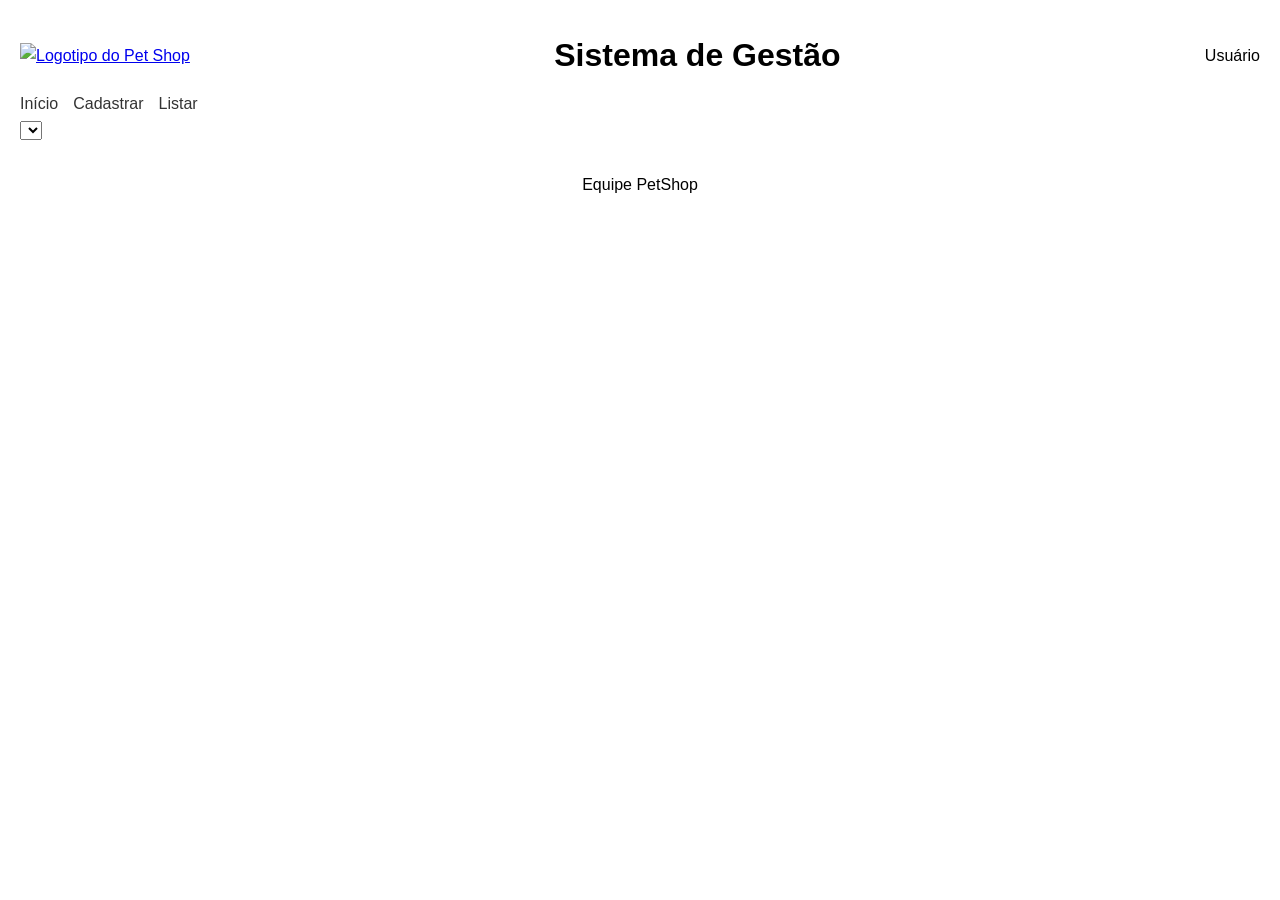
==== Trabalho/WEB1/WEB1/projeto-petshop/index.html @ a6c42217 "Add files via upload" ====
<!DOCTYPE html>
<html lang="pt-BR">
<head>
    <meta charset="UTF-8">
    <meta name="viewport" content="width=device-width, initial-scale=1.0">
    <title>Sistema de Gestão de Pets</title>
    <link rel="stylesheet" href="css/style.css">
</head>
<body>
    <header>
        <a href="#" class="logo"><img src="img/logo.png" alt="Logotipo do Pet Shop"></a>
        <h1>Sistema de Gestão</h1>
        <div class="perfil">Usuário</div>
    </header>
    <nav>
        <ul>
            <li><a href="#">Início</a></li>
            <li><a href="#">Cadastrar</a></li>
            <li><a href="#">Listar</a></li>
        </ul>
    </nav>
    <main>
        <select name="" id=""></select>
    </main>
    <footer>
        <p>Equipe PetShop</p>
    </footer>
    <script src="js/script.js"></script>
</body>
</html>
---- Trabalho/WEB1/WEB1/projeto-petshop/css/style.css ----
/* estilo base do petshop */
* {
    box-sizing: border-box;
    margin: 0;
    padding: 0;
}
body {
    font-family: Arial, sans-serif;
    line-height: 1.6;
    padding: 20px;
}
header {
    display: flex;
    align-items: center;
    justify-content: space-between;
    padding: 10px 0;
}
nav ul {
    list-style: none;
    display: flex;
    gap: 15px;
}
nav a {
    text-decoration: none;
    color: #333;
}
footer {
    text-align: center;
    margin-top: 30px;
}
/* login page */
.login-container {
    max-width: 400px;
    margin: 100px auto;
    padding: 20px;
    border: 1px solid #ccc;
    border-radius: 8px;
}
.login-container form {
    display: flex;
    flex-direction: column;
    gap: 10px;
}
.login-container button {
    padding: 10px;
    background-color: #28a745;
    color: white;
    border: none;
    cursor: pointer;
}
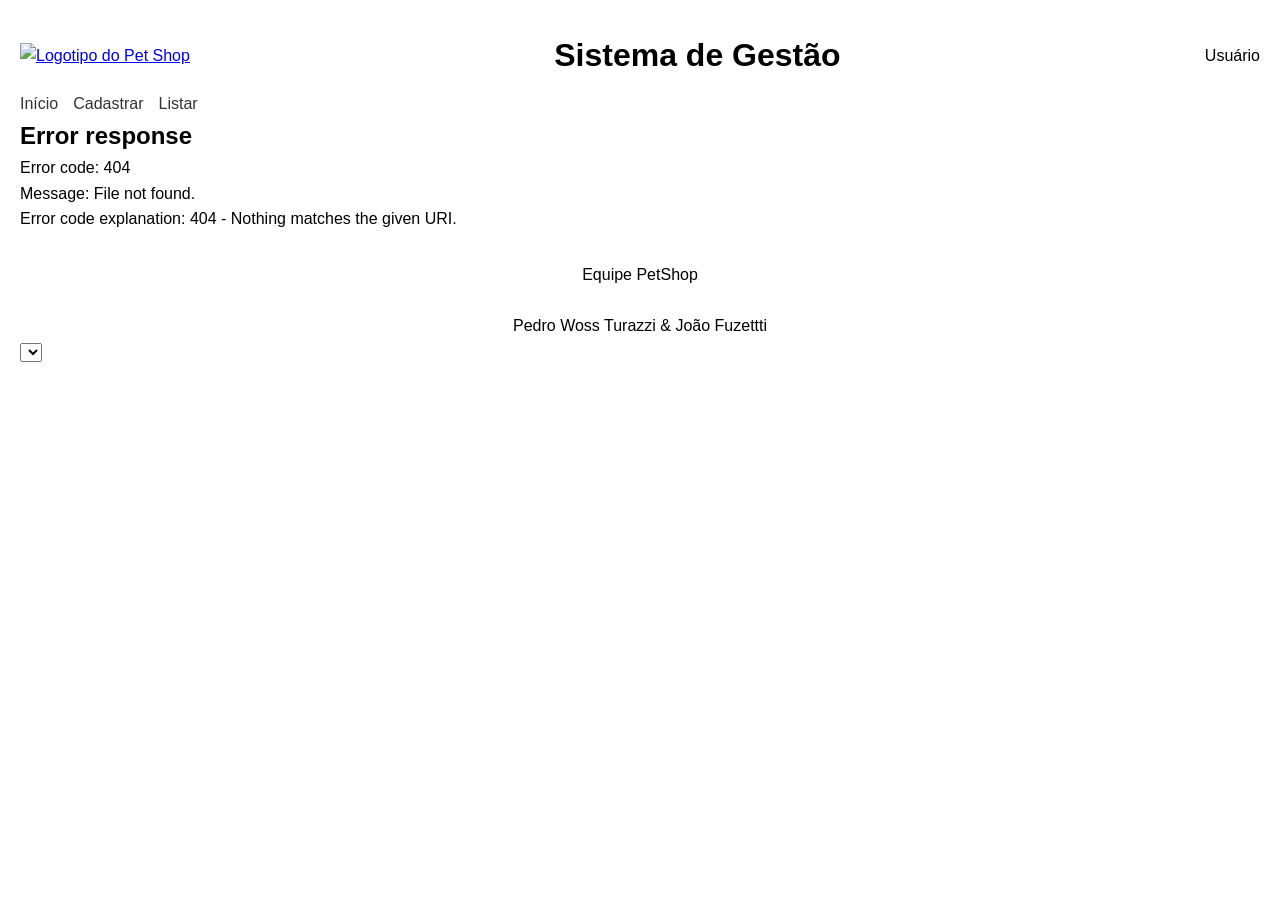
==== commit 49f6ff27: "Add files via upload" ====
--- a/Trabalho/WEB1/WEB1/projeto-petshop/index.html
+++ b/Trabalho/WEB1/WEB1/projeto-petshop/index.html
@@ -7,24 +7,46 @@
     <link rel="stylesheet" href="css/style.css">
 </head>
 <body>
-    <header>
-        <a href="#" class="logo"><img src="img/logo.png" alt="Logotipo do Pet Shop"></a>
-        <h1>Sistema de Gestão</h1>
-        <div class="perfil">Usuário</div>
+    <header id="cabecalho">  
     </header>
-    <nav>
-        <ul>
-            <li><a href="#">Início</a></li>
-            <li><a href="#">Cadastrar</a></li>
-            <li><a href="#">Listar</a></li>
-        </ul>
+    <nav id = "nav">
     </nav>
+    <article id = "article">
+    </article>
+    <footer id="rodape">
+    </footer>
+
+<script>
+    fetch('header.html')
+        .then(response => response.text())
+        .then(data => {
+            document.getElementById('cabecalho').innerHTML = data;
+        });
+
+    fetch('footer.html')
+        .then(response => response.text())
+        .then(data => {
+            document.getElementById('rodape').innerHTML = data;
+        });
+
+        fetch('nav.html')
+        .then(response => response.text())
+        .then(data => {
+            document.getElementById('nav').innerHTML = data;
+        });
+
+        fetch('article.html')
+        .then(response => response.text())
+        .then(data => {
+            document.getElementById('article').innerHTML = data;
+        });
+        
+</script>
+    
     <main>
         <select name="" id=""></select>
     </main>
-    <footer>
-        <p>Equipe PetShop</p>
-    </footer>
+
     <script src="js/script.js"></script>
 </body>
 </html>
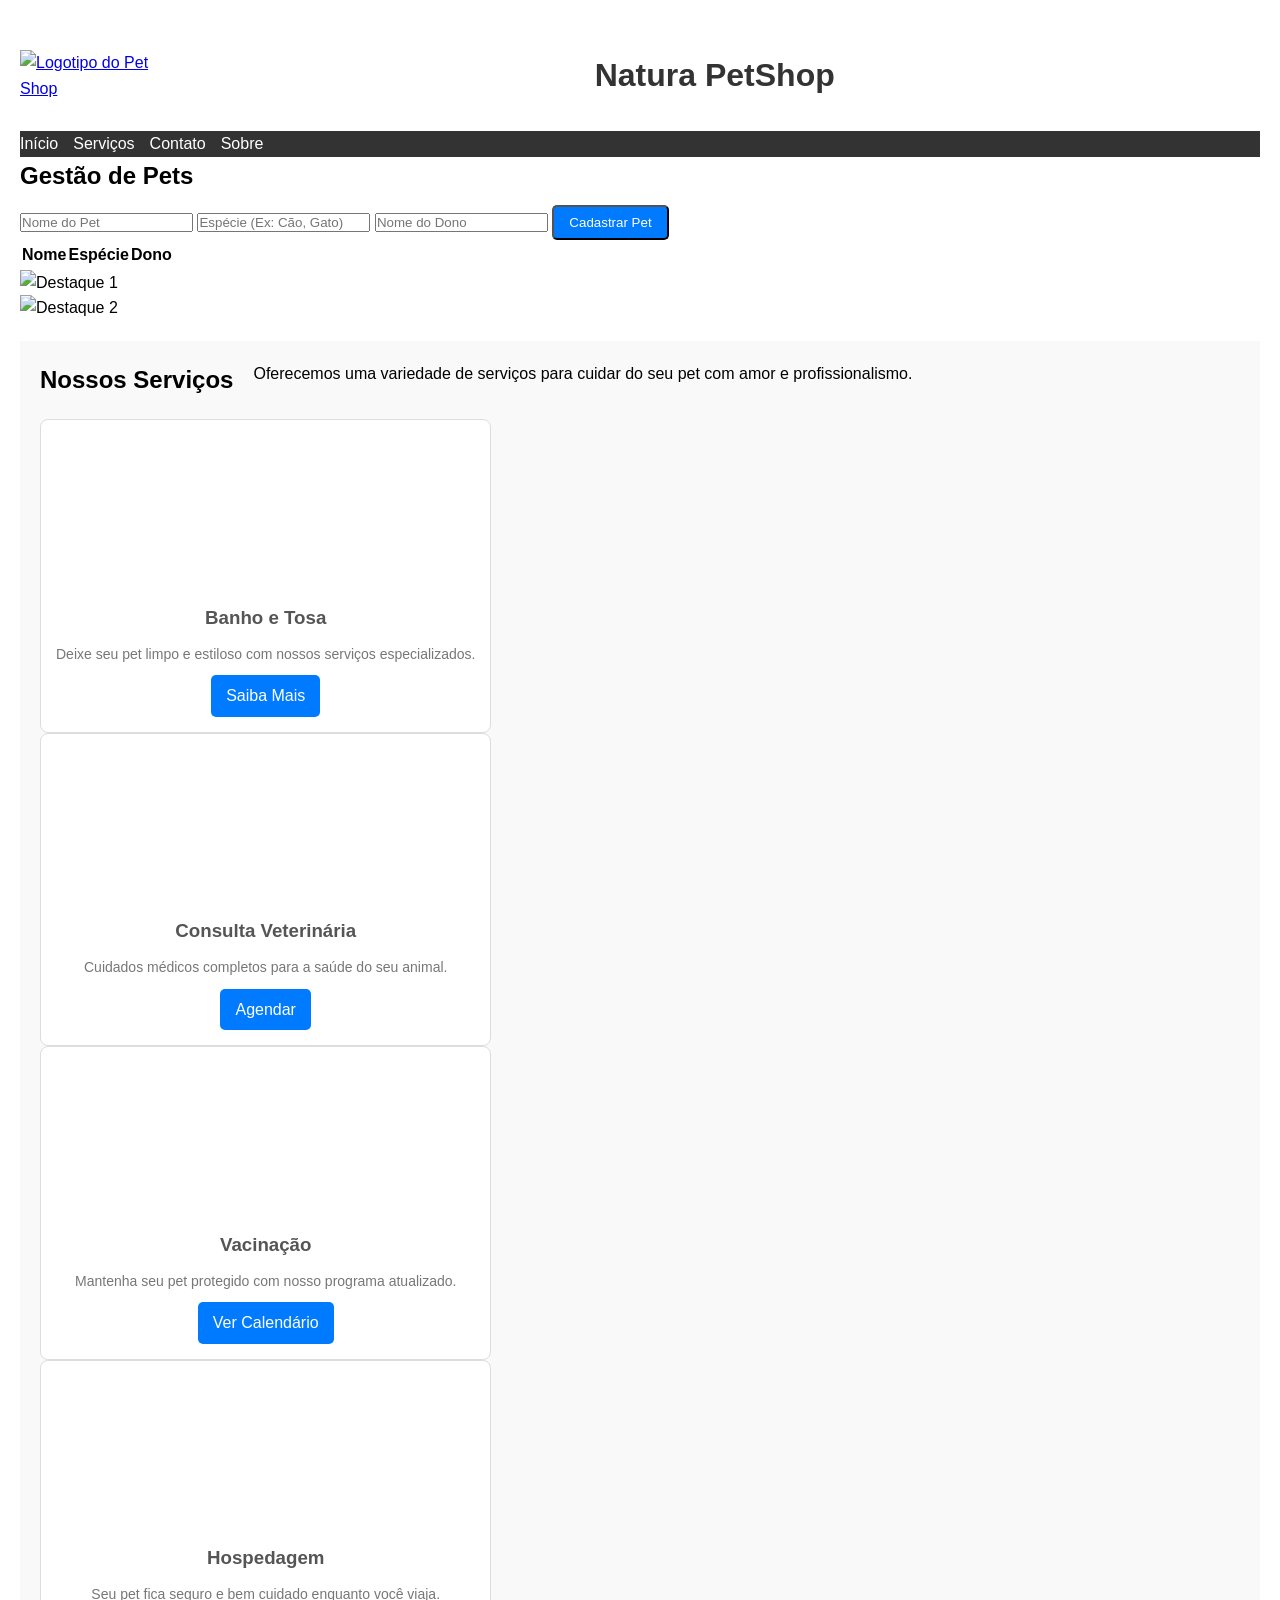
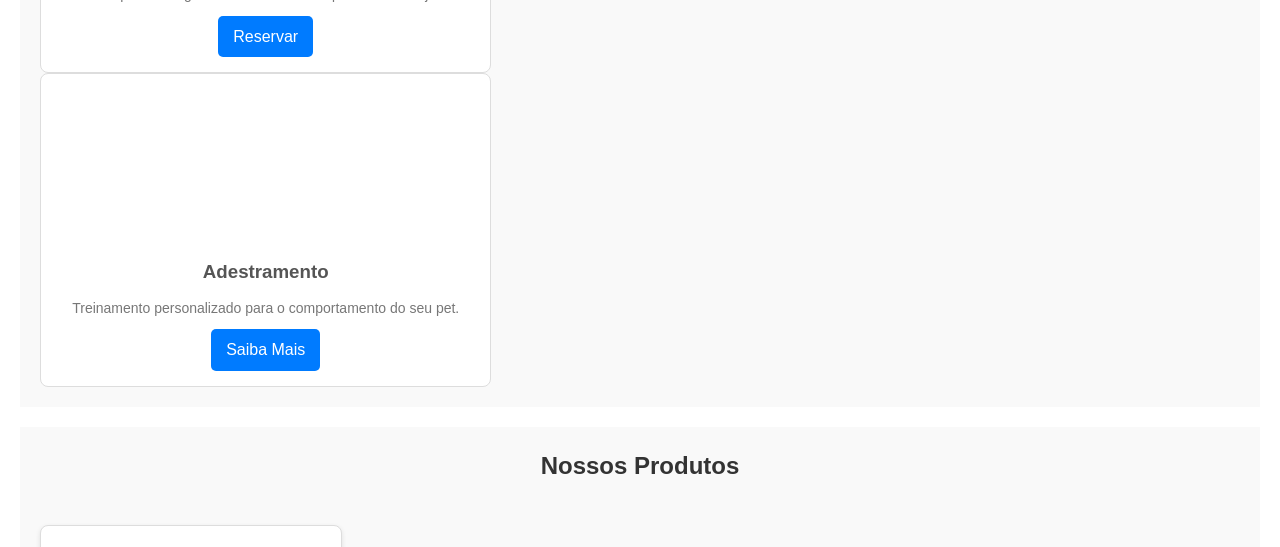
==== commit 7d707841: "index.html" ====
--- a/Trabalho/WEB1/WEB1/projeto-petshop/index.html
+++ b/Trabalho/WEB1/WEB1/projeto-petshop/index.html
@@ -8,13 +8,13 @@
 </head>
 <body>
     <header id="cabecalho">  
-    </header>
+     </header>
     <nav id = "nav">
-    </nav>
+     </nav>
     <article id = "article">
-    </article>
+     </article>
     <footer id="rodape">
-    </footer>
+     </footer>
 
 <script>
     fetch('header.html')
@@ -40,13 +40,9 @@
         .then(data => {
             document.getElementById('article').innerHTML = data;
         });
-        
+
 </script>
-    
-    <main>
-        <select name="" id=""></select>
-    </main>
-
+   
     <script src="js/script.js"></script>
 </body>
-</html>+</html>
--- a/Trabalho/WEB1/WEB1/projeto-petshop/css/style.css
+++ b/Trabalho/WEB1/WEB1/projeto-petshop/css/style.css
@@ -1,34 +1,97 @@
 /* estilo base do petshop */
+
+/* NOVO: variáveis de cores (facilita manutenção ou alteração) */
+:root {
+    --cor-texto: #333;
+    --cor-primaria: #007bff;
+    --cor-primaria-hover: #0056b3;
+    --cor-sucesso: #28a745;
+    --cor-fundo-claro: #f9f9f9;
+    --cor-footer: #c3f2f4;
+}
+
+/* Centraliza o H1 do header especificamente */
+#cabecalho h1 {
+    text-align: center;
+    width: 100%;
+    margin: 20px 0;
+    font-family: Arial, sans-serif;
+    color: var(--cor-texto);
+}
+
 * {
     box-sizing: border-box;
     margin: 0;
     padding: 0;
 }
+
 body {
     font-family: Arial, sans-serif;
     line-height: 1.6;
     padding: 20px;
 }
+
 header {
     display: flex;
     align-items: center;
     justify-content: space-between;
     padding: 10px 0;
 }
+
+/*-------------nav---------*/
+
 nav ul {
     list-style: none;
     display: flex;
     gap: 15px;
-}
+    margin: 0;
+    padding: 0;
+    background-color: var(--cor-texto);
+}
+
 nav a {
     text-decoration: none;
-    color: #333;
-}
-footer {
-    text-align: center;
-    margin-top: 30px;
-}
-/* login page */
+    color: white;
+}
+
+nav a:hover {
+    background-color: #111111;
+}
+
+nav h2,
+nav p {
+    margin: 10px;
+}
+
+/*-----------footer----------*/
+
+.footer-cabecalho {
+    display: flex;
+    flex-direction: row;
+    justify-content: center; 
+    align-items: stretch;     
+    width: 100%;                
+    padding: 30px 5%;
+    background-color: var(--cor-footer);
+    border-top: 1px solid #000000;
+
+    /* MELHORIA: espaçamento automático entre colunas */
+    gap: 20px;
+}
+
+.footer-coluna {
+    flex: 1; 
+    padding: 20px;
+    text-align: center;
+    transition: background 0.3s;
+}
+
+.footer-coluna:not(:first-child) {
+    border-left: 1px solid #070707;
+}
+
+/*----------- login page------------ */
+
 .login-container {
     max-width: 400px;
     margin: 100px auto;
@@ -36,15 +99,127 @@
     border: 1px solid #ccc;
     border-radius: 8px;
 }
+
 .login-container form {
     display: flex;
     flex-direction: column;
     gap: 10px;
 }
+
 .login-container button {
     padding: 10px;
-    background-color: #28a745;
+    background-color: var(--cor-sucesso);
     color: white;
     border: none;
     cursor: pointer;
 }
+
+/*----------- article (produtos) ----------*/
+
+.produtos {
+    padding: 20px;
+    background-color: var(--cor-fundo-claro);
+    margin: 20px 0;
+
+    display: flex;
+    flex-wrap: wrap;
+    gap: 20px;
+}
+
+.produtos h2 {
+    text-align: center;
+    margin-bottom: 20px;
+    color: var(--cor-texto);
+    width: 100%;
+}
+
+.produto {
+    flex: 1 1 calc(50% - 20px);
+
+    background-color: white;
+    border: 1px solid #ddd;
+    border-radius: 8px;
+    padding: 15px;
+    text-align: center;
+    box-shadow: 0 2px 5px rgba(0,0,0,0.1);
+    transition: transform 0.3s;
+}
+
+.produto:hover {
+    transform: translateY(-5px);
+}
+
+.produto img {
+    max-width: 100%;
+    height: 150px;
+    object-fit: cover;
+    border-radius: 5px;
+}
+
+.produto h3 {
+    margin: 10px 0;
+    color: #555;
+}
+
+.produto p {
+    color: #777;
+    font-size: 14px;
+}
+
+.btn {
+    display: inline-block;
+    padding: 8px 15px;
+    background-color: var(--cor-primaria);
+    color: white;
+    text-decoration: none;
+    border-radius: 5px;
+    margin-top: 10px;
+    transition: background-color 0.3s;
+}
+
+.servicos {
+    padding: 20px;
+    background-color: var(--cor-fundo-claro);
+    margin: 20px 0;
+
+    display: flex;
+    flex-wrap: wrap;
+    gap: 20px;
+}
+
+.servico {
+    flex: 1 1 calc(50% - 20px);
+    background-color: white;
+    border: 1px solid #ddd;
+    border-radius: 8px;
+    padding: 15px;
+    text-align: center;
+}
+
+.servico img {
+    max-width: 100%;
+    height: 150px;
+    object-fit: cover;
+    border-radius: 5px;
+}
+
+.servico h3 {
+    margin: 10px 0;
+    color: #555;
+}
+
+.servico p {
+    color: #777;
+    font-size: 14px;
+}
+
+.btn:hover {
+    background-color: var(--cor-primaria-hover);
+}
+
+/* Responsividade para mobile */
+@media (max-width: 768px) {
+    .produto {
+        flex: 1 1 100%;
+    }
+}
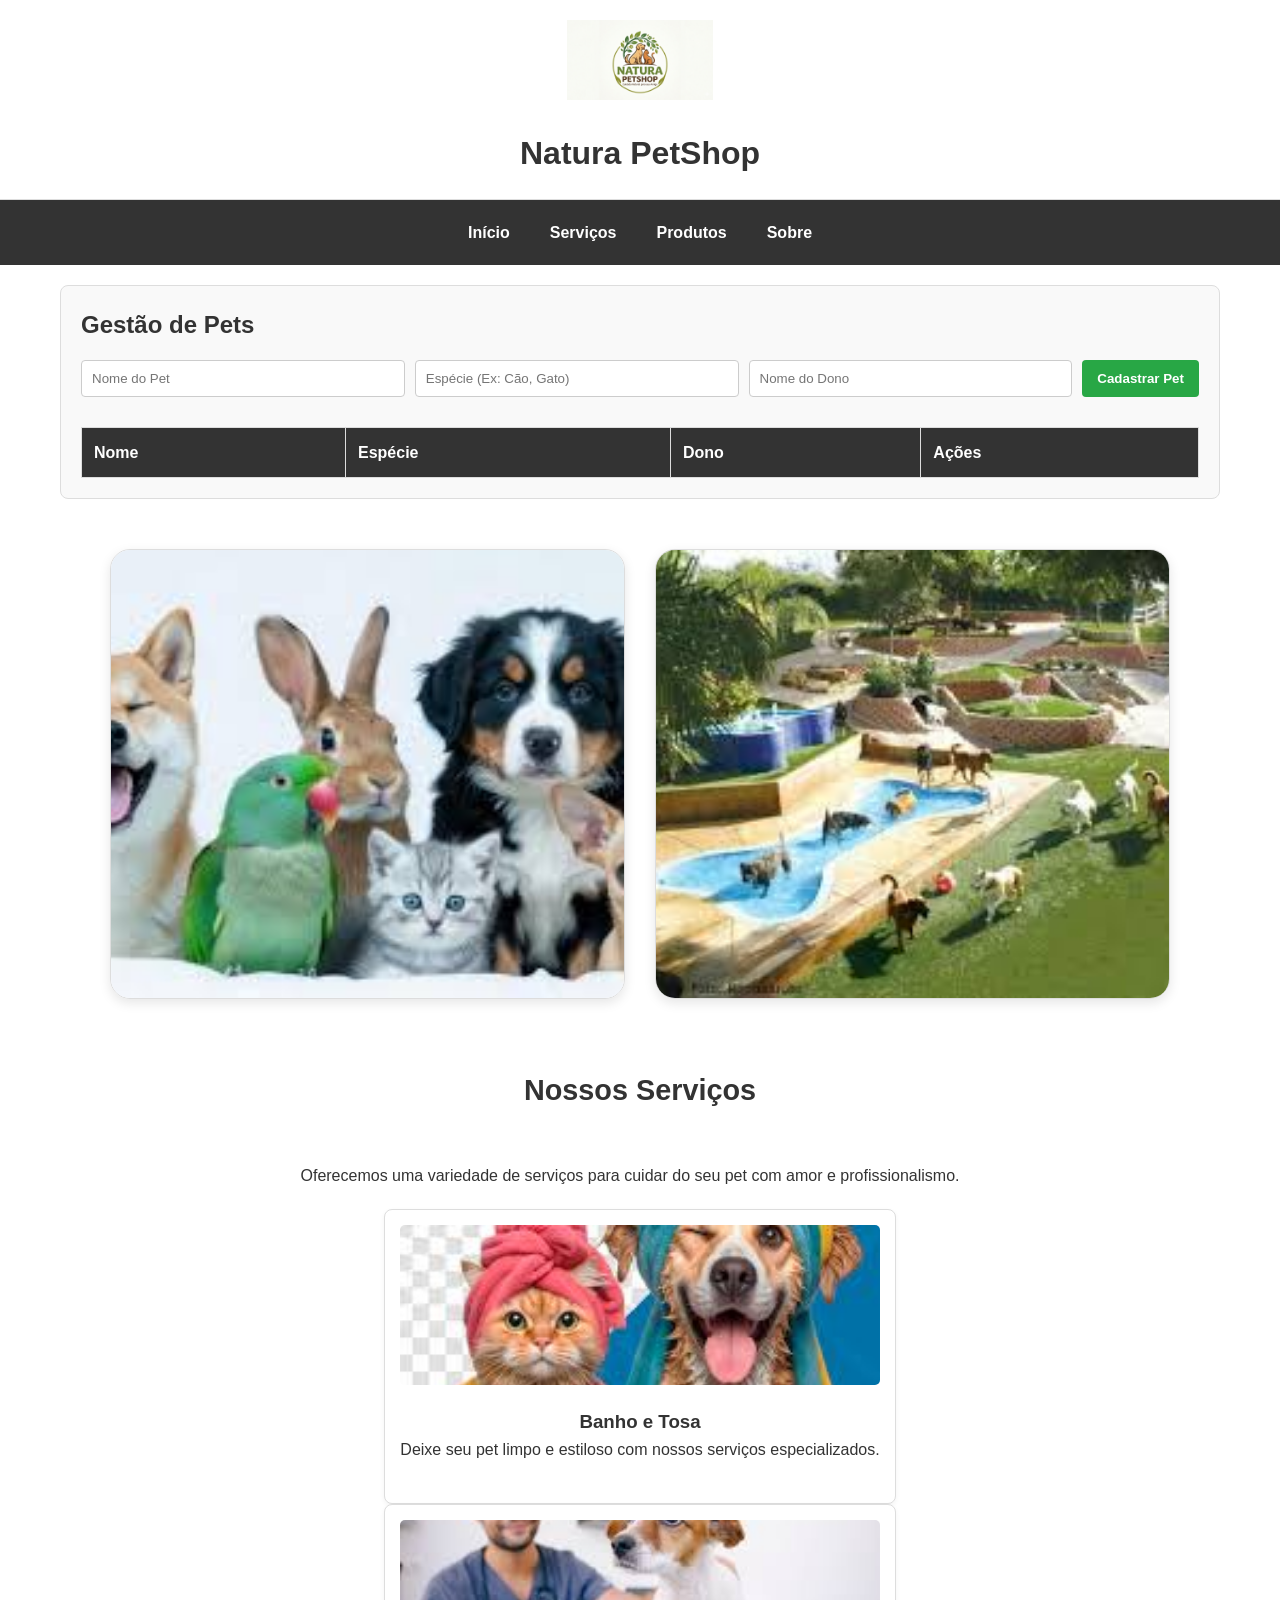
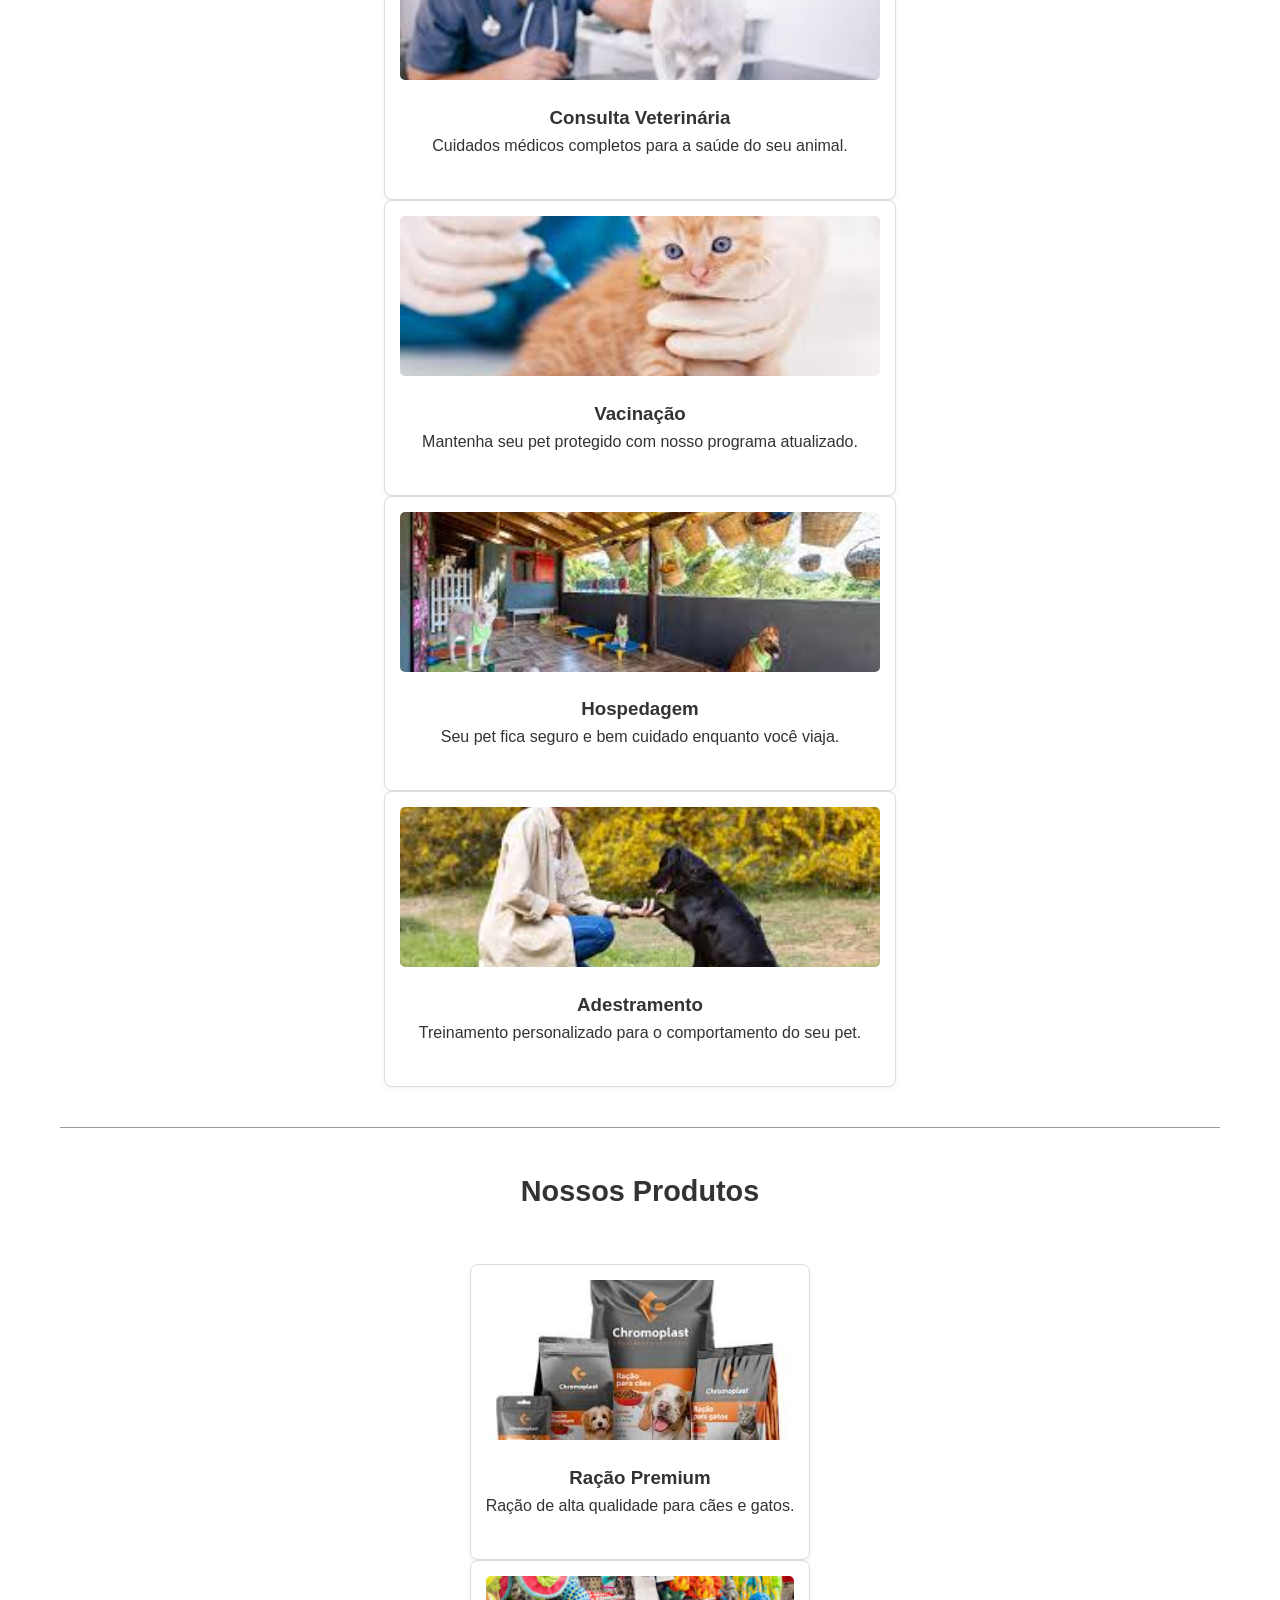
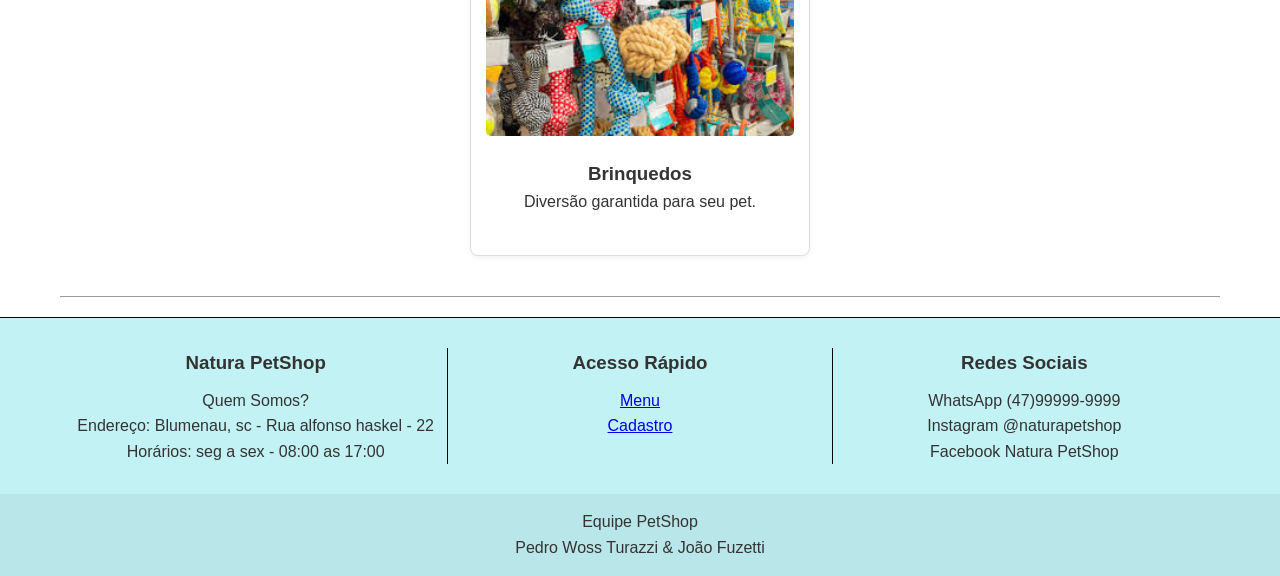
==== commit 8715822f: "Carregar e atualizar tabela dos pets Added functions to load pets and update table after rendering a" ====
--- a/Trabalho/WEB1/WEB1/projeto-petshop/index.html
+++ b/Trabalho/WEB1/WEB1/projeto-petshop/index.html
@@ -29,16 +29,19 @@
             document.getElementById('rodape').innerHTML = data;
         });
 
-        fetch('nav.html')
+    fetch('nav.html')
         .then(response => response.text())
         .then(data => {
             document.getElementById('nav').innerHTML = data;
         });
 
-        fetch('article.html')
+    fetch('article.html')
         .then(response => response.text())
         .then(data => {
             document.getElementById('article').innerHTML = data;
+            // Carregar pets APÓS a tabela ser renderizada
+            carregarPets();
+            atualizarTabela();
         });
 
 </script>
--- a/Trabalho/WEB1/WEB1/projeto-petshop/css/style.css
+++ b/Trabalho/WEB1/WEB1/projeto-petshop/css/style.css
@@ -1,22 +1,10 @@
-/* estilo base do petshop */
-
-/* NOVO: variáveis de cores (facilita manutenção ou alteração) */
+/* ---VARIÁVEIS de CORES --- */
 :root {
     --cor-texto: #333;
     --cor-primaria: #007bff;
-    --cor-primaria-hover: #0056b3;
     --cor-sucesso: #28a745;
     --cor-fundo-claro: #f9f9f9;
     --cor-footer: #c3f2f4;
-}
-
-/* Centraliza o H1 do header especificamente */
-#cabecalho h1 {
-    text-align: center;
-    width: 100%;
-    margin: 20px 0;
-    font-family: Arial, sans-serif;
-    color: var(--cor-texto);
 }
 
 * {
@@ -28,198 +16,252 @@
 body {
     font-family: Arial, sans-serif;
     line-height: 1.6;
-    padding: 20px;
-}
-
+    background-color: white;
+    color: var(--cor-texto);
+}
+
+/* --- HEADER --- */
 header {
     display: flex;
+    flex-direction: column;
     align-items: center;
-    justify-content: space-between;
+    padding: 20px 0;
+    border-bottom: 1px solid #ddd;
+}
+
+#cabecalho h1 {
+    text-align: center;
+    width: 100%;
+    margin: 20px 0 0 0;
+    font-family: Arial, sans-serif;
+    color: var(--cor-texto);
+}
+
+.logo img {
+    height: 80px;
+    width: auto;
+}
+
+/* --- NAV --- */
+nav {
+    background-color: var(--cor-texto);
     padding: 10px 0;
 }
-
-/*-------------nav---------*/
 
 nav ul {
     list-style: none;
     display: flex;
-    gap: 15px;
-    margin: 0;
-    padding: 0;
-    background-color: var(--cor-texto);
+    justify-content: center;
+    gap: 20px;
 }
 
 nav a {
     text-decoration: none;
     color: white;
+    font-weight: bold;
+    padding: 5px 10px;
+    border-radius: 4px;
 }
 
 nav a:hover {
-    background-color: #111111;
-}
-
-nav h2,
-nav p {
-    margin: 10px;
-}
-
-/*-----------footer----------*/
+    background-color: var(--cor-texto);
+}
+
+/* ---  article GERAL (Página Central) --- */
+article {
+    padding: 20px;
+    max-width: 1200px;
+    margin: 0 auto;
+}
+
+/* --- CRUD: FORMULÁRIO E TABELA --- */
+.cadastro-pets {
+    background-color: var(--cor-fundo-claro);
+    padding: 20px;
+    border: 1px solid #ddd;
+    border-radius: 8px;
+    margin-bottom: 30px;
+}
+
+.formulario {
+    display: flex;
+    gap: 10px;
+    margin: 15px 0;
+    flex-wrap: wrap;
+}
+
+.formulario input {
+    flex: 1;
+    min-width: 200px;
+    padding: 10px;
+    border: 1px solid #ccc;
+    border-radius: 4px;
+}
+
+.tabela-container {
+    overflow-x: auto;
+}
+
+table {
+    width: 100%;
+    border-collapse: collapse;
+    margin-top: 15px;
+    background-color: var(--cor-fundo-claro);
+}
+
+th, td {
+    padding: 12px;
+    text-align: left;
+    border: 1px solid #ddd;
+}
+
+th {
+    background-color: var(--cor-texto);
+    color: white;
+}
+
+/* --- BOTÕES --- */
+.btn {
+    padding: 10px 15px;
+    border: none;
+    border-radius: 4px;
+    cursor: pointer;
+    font-weight: bold;
+    color: white;
+    transition: 0.3s;
+}
+
+.btn-salvar { background-color: var(--cor-sucesso); }
+.btn-editar { background-color: var(--cor-primaria); margin-right: 5px; }
+.btn-deletar { background-color: #dc3545; }
+
+.btn:hover { filter: brightness(90%); }
+
+/* Container principal das seções */
+.servicos, .produtos {
+    width: 100%;
+    display: flex;
+    flex-wrap: wrap;       /* Permite que os cards quebrem linha se a tela for pequena */
+    justify-content: center; /* Centraliza os cards horizontalmente */
+    gap: 20px;             /* Espaço entre os cards */
+    padding: 40px 20px;
+    border-bottom: 1px solid #9b9999; /* Linha sutil separando as seções */
+}
+
+/* Força o título a ficar sozinho na linha de cima */
+.servicos h2, .produtos h2 {
+    width: 100%;
+    text-align: center;
+    margin-bottom: 30px;
+    font-size: 1.8rem;
+}
+
+/* Estilo dos Cards (Serviço e Produto) */
+.servico, .produto {
+    flex: 0 1 280px;       /* Não deixa crescer demais, base de 280px */
+    background: #fff;
+    border: 1px solid #ddd;
+    border-radius: 8px;
+    padding: 15px;
+    text-align: center;
+    box-shadow: 0 2px 5px rgba(0,0,0,0.05);
+}
+
+.servico img, .produto img {
+    width: 100%;
+    height: 160px;
+    object-fit: cover;
+    border-radius: 5px;
+    margin-bottom: 15px;
+}
+
+/* Container dos Banners */
+.destaques-principal {
+    display: flex;
+    justify-content: center; 
+    gap: 30px;               
+    padding: 20px 50px;      /* Espaço nas laterais (50px) e em cima/baixo (20px) */
+    width: 100%;             /* Ocupa a largura total disponível, mas respeita o padding */
+    box-sizing: border-box;  /* Garante que o padding não "empurre" a tela pra fora */
+}
+
+.banner-item {
+    flex: 1;                 /* Faz as fotos dividirem o espaço igualmente */
+    max-width: 1200px;       /* Limita o crescimento para não ficar exagerado em telas 4K */
+}
+
+.banner-item img {
+    width: 100%;             /* A foto ocupa todo o espaço do banner-item */
+    height: 450px;           
+    object-fit: cover;       /* Não deixa a imagem esticar/distorcer */
+    border: 1px solid #ddd; 
+    border-radius: 20px;     /* Cantos arredondados */
+    box-shadow: 0 4px 12px rgba(0,0,0,0.1);
+}
+
+/* Ajuste para celular*/
+@media (max-width: 800px) {
+    .destaques-principal {
+        flex-direction: column;
+        padding: 20px;      
+    }
+    
+    .banner-item img {
+        height: 250px;       
+    }
+}
+
+/* --- FOOTER --- */
+footer {
+    background-color: var(--cor-footer);
+    border-top: 1px solid #000;
+}
 
 .footer-cabecalho {
     display: flex;
-    flex-direction: row;
-    justify-content: center; 
-    align-items: stretch;     
-    width: 100%;                
+    justify-content: space-between;
     padding: 30px 5%;
-    background-color: var(--cor-footer);
-    border-top: 1px solid #000000;
-
-    /* MELHORIA: espaçamento automático entre colunas */
-    gap: 20px;
 }
 
 .footer-coluna {
-    flex: 1; 
-    padding: 20px;
-    text-align: center;
-    transition: background 0.3s;
+    flex: 1;
+    text-align: center;
+}
+
+.footer-coluna ul {
+    list-style: none;
+    margin-top: 10px;
 }
 
 .footer-coluna:not(:first-child) {
     border-left: 1px solid #070707;
 }
 
-/*----------- login page------------ */
-
+.footer-creditos {
+    text-align: center;
+    padding: 15px;
+    background-color: rgba(0,0,0,0.05);
+}
+
+/* --- LOGIN --- */
 .login-container {
     max-width: 400px;
     margin: 100px auto;
     padding: 20px;
     border: 1px solid #ccc;
     border-radius: 8px;
+    background-color: var(--cor-fundo-claro);
 }
 
 .login-container form {
     display: flex;
     flex-direction: column;
-    gap: 10px;
-}
-
-.login-container button {
+    gap: 15px;
+    margin-top: 15px;
+}
+
+.login-container input {
     padding: 10px;
-    background-color: var(--cor-sucesso);
-    color: white;
-    border: none;
-    cursor: pointer;
-}
-
-/*----------- article (produtos) ----------*/
-
-.produtos {
-    padding: 20px;
-    background-color: var(--cor-fundo-claro);
-    margin: 20px 0;
-
-    display: flex;
-    flex-wrap: wrap;
-    gap: 20px;
-}
-
-.produtos h2 {
-    text-align: center;
-    margin-bottom: 20px;
-    color: var(--cor-texto);
-    width: 100%;
-}
-
-.produto {
-    flex: 1 1 calc(50% - 20px);
-
-    background-color: white;
-    border: 1px solid #ddd;
-    border-radius: 8px;
-    padding: 15px;
-    text-align: center;
-    box-shadow: 0 2px 5px rgba(0,0,0,0.1);
-    transition: transform 0.3s;
-}
-
-.produto:hover {
-    transform: translateY(-5px);
-}
-
-.produto img {
-    max-width: 100%;
-    height: 150px;
-    object-fit: cover;
-    border-radius: 5px;
-}
-
-.produto h3 {
-    margin: 10px 0;
-    color: #555;
-}
-
-.produto p {
-    color: #777;
-    font-size: 14px;
-}
-
-.btn {
-    display: inline-block;
-    padding: 8px 15px;
-    background-color: var(--cor-primaria);
-    color: white;
-    text-decoration: none;
-    border-radius: 5px;
-    margin-top: 10px;
-    transition: background-color 0.3s;
-}
-
-.servicos {
-    padding: 20px;
-    background-color: var(--cor-fundo-claro);
-    margin: 20px 0;
-
-    display: flex;
-    flex-wrap: wrap;
-    gap: 20px;
-}
-
-.servico {
-    flex: 1 1 calc(50% - 20px);
-    background-color: white;
-    border: 1px solid #ddd;
-    border-radius: 8px;
-    padding: 15px;
-    text-align: center;
-}
-
-.servico img {
-    max-width: 100%;
-    height: 150px;
-    object-fit: cover;
-    border-radius: 5px;
-}
-
-.servico h3 {
-    margin: 10px 0;
-    color: #555;
-}
-
-.servico p {
-    color: #777;
-    font-size: 14px;
-}
-
-.btn:hover {
-    background-color: var(--cor-primaria-hover);
-}
-
-/* Responsividade para mobile */
-@media (max-width: 768px) {
-    .produto {
-        flex: 1 1 100%;
-    }
-}
+    border: 1px solid #ccc;
+    border-radius: 4px;
+}
